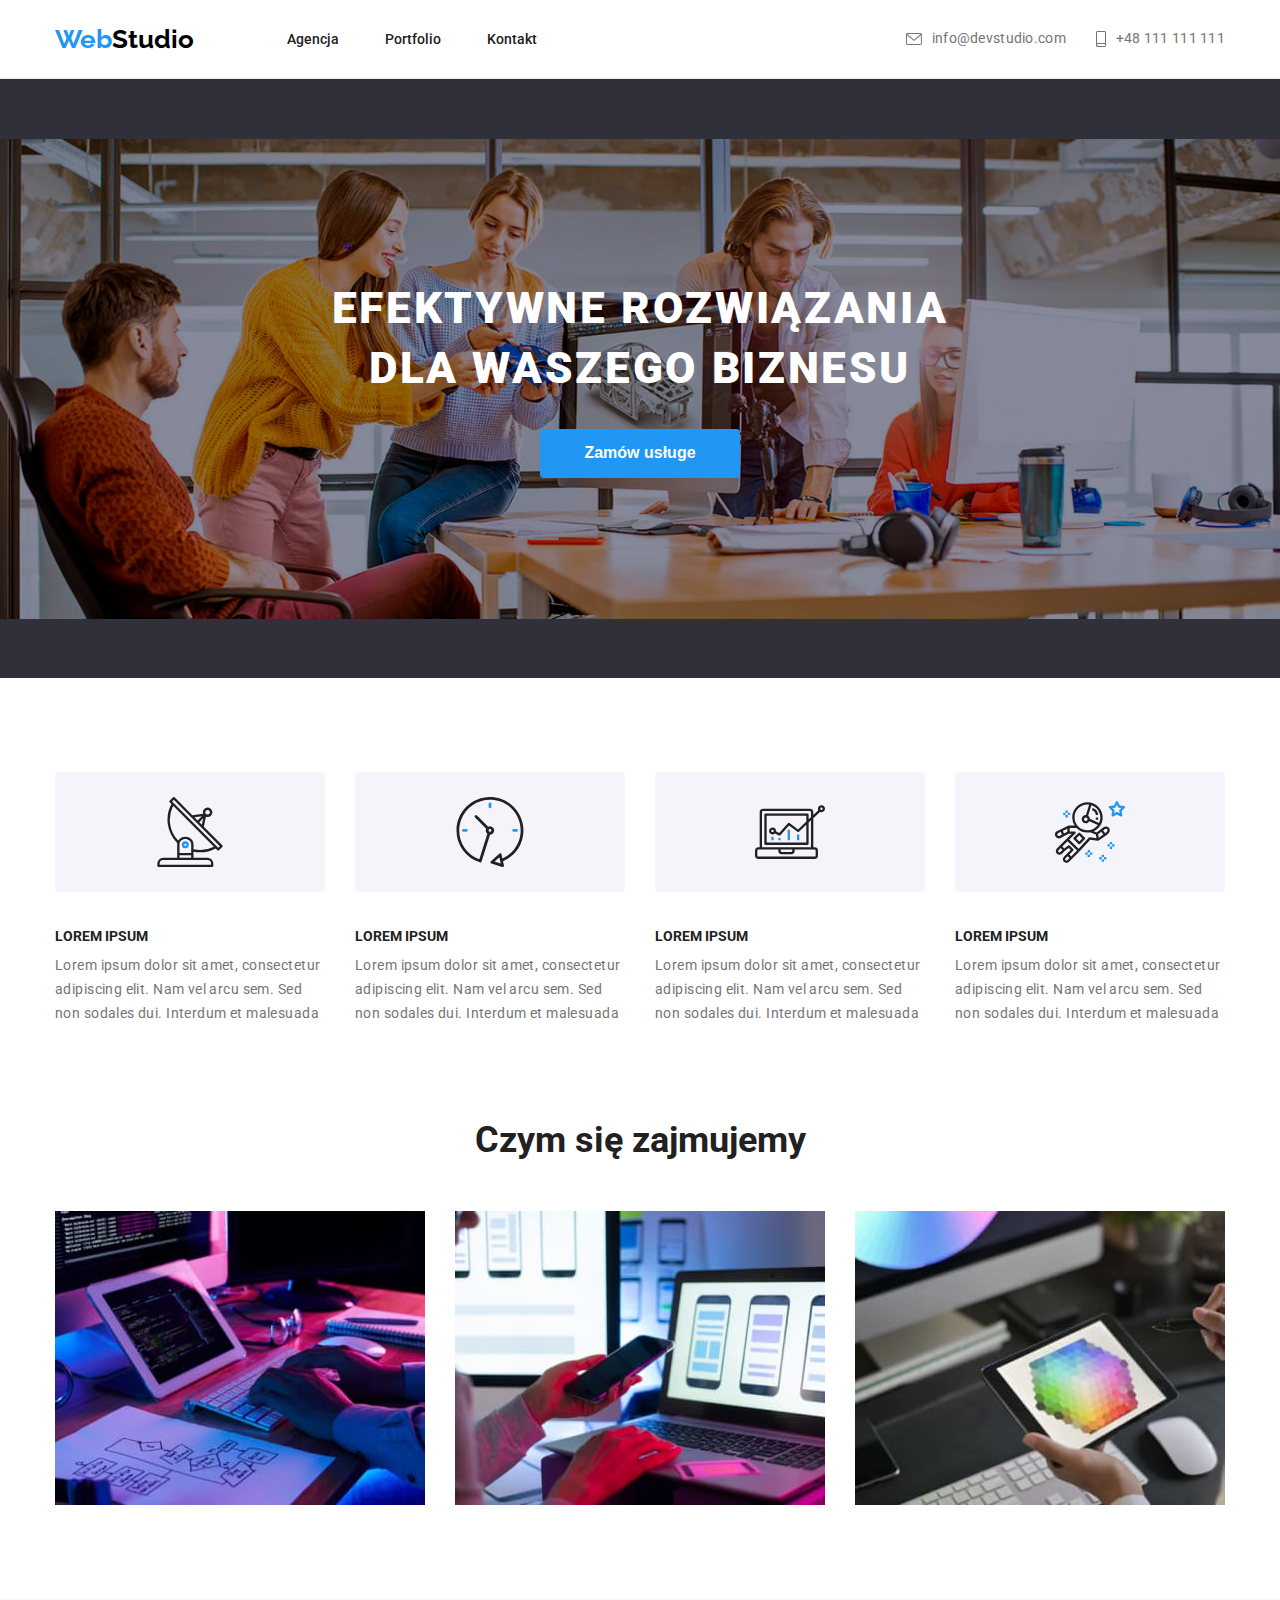
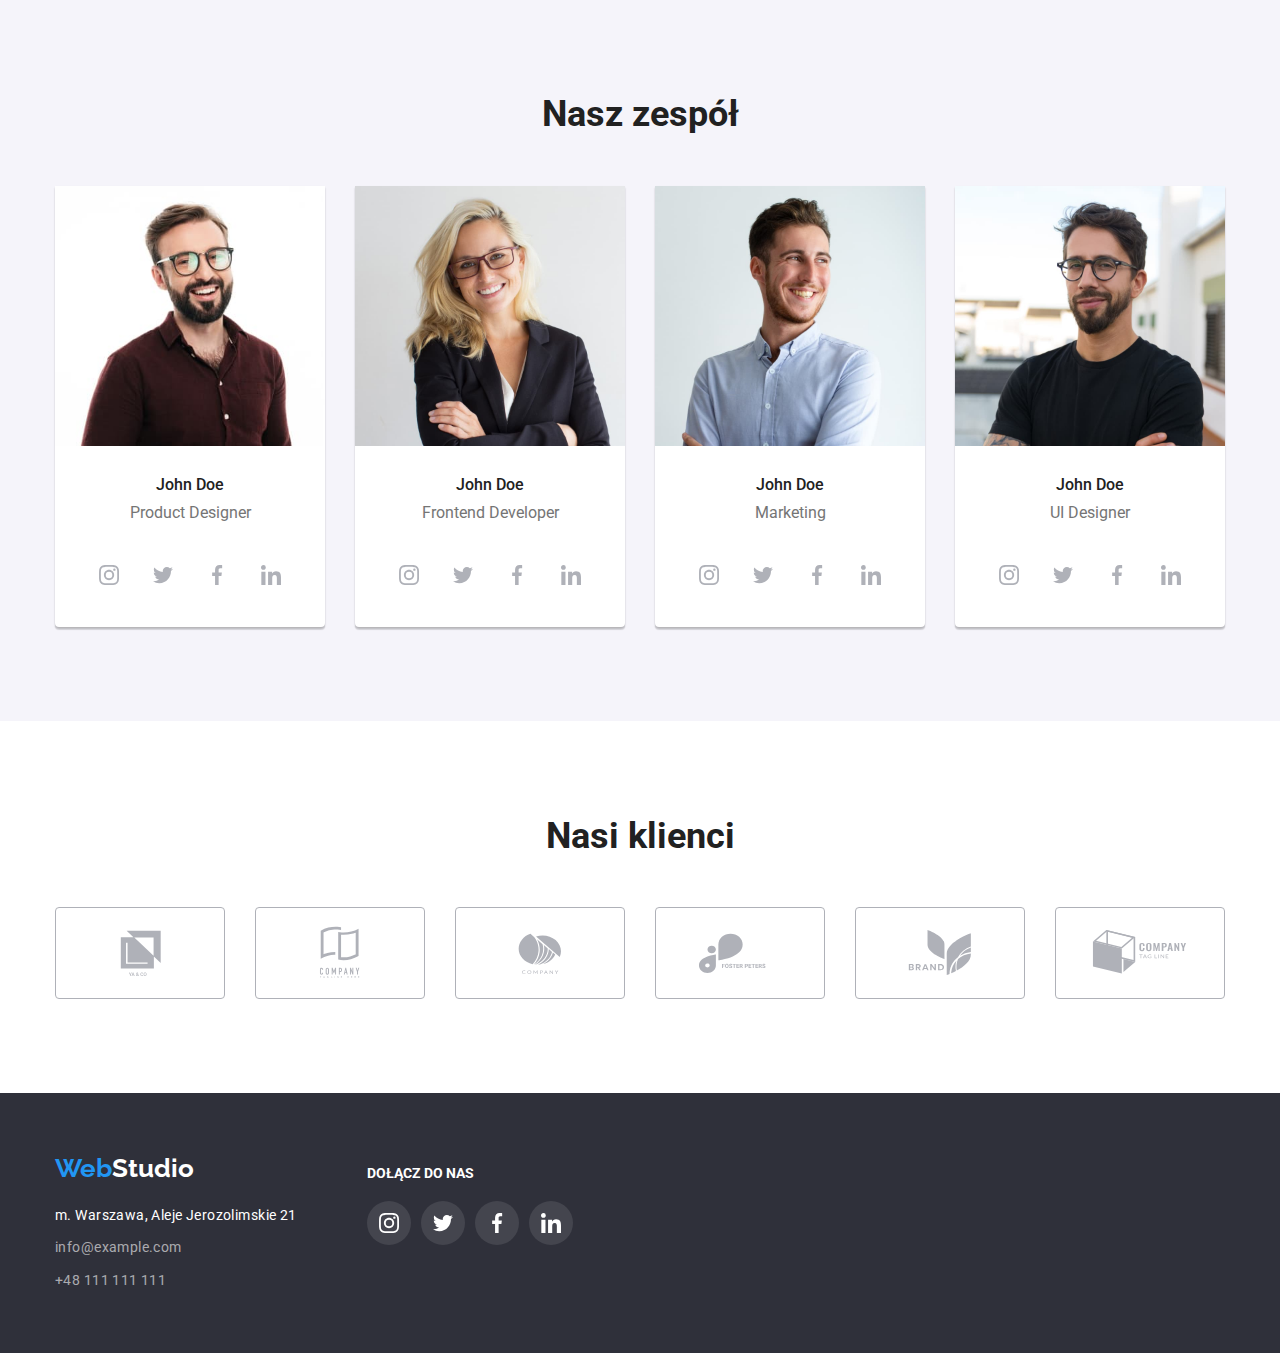
==== index.html @ 1f2f5f5b "add modal.js init" ====
<!DOCTYPE html>
<html lang="en">
  <head>
    <meta charset="UTF-8" />
    <meta http-equiv="X-UA-Compatible" content="IE=edge" />
    <meta name="viewport" content="width=device-width, initial-scale=1.0" />
    <title>hw3- main page</title>
    <link
      rel="stylesheet"
      href="https://cdnjs.cloudflare.com/ajax/libs/modern-normalize/1.1.0/modern-normalize.min.css"
      integrity="sha512-wpPYUAdjBVSE4KJnH1VR1HeZfpl1ub8YT/NKx4PuQ5NmX2tKuGu6U/JRp5y+Y8XG2tV+wKQpNHVUX03MfMFn9Q=="
      crossorigin="anonymous"
      referrerpolicy="no-referrer"
    />
    <link rel="stylesheet" href="css/style.css" />
    <link rel="preconnect" href="https://fonts.googleapis.com" />
    <link rel="preconnect" href="https://fonts.gstatic.com" crossorigin />
    <link
      href="https://fonts.googleapis.com/css2?family=Raleway:wght@700&family=Roboto:wght@400;500;700;900&display=swap"
      rel="stylesheet"
    />
  </head>
  <body>
    <header>
      <div class="container hd-border">
        <nav>
          <a class="logo" href="#"><span class="highlight">Web</span>Studio</a>
          <ul class="nav-menu">
            <li><a class="link-nav" href="index.html">Agencja</a></li>
            <li><a class="link-nav" href="./portfolio.html">Portfolio</a></li>
            <li><a class="link-nav" href="#">Kontakt</a></li>
          </ul>
        </nav>
        <div class="nav">
          <a class="contact" href="mailto:info@devstudio.com"
            ><svg class="mail-icon" width="16" height="12">
              <use href="./images/icons.svg#icon-envelope"></use>
            </svg>
            info@devstudio.com</a
          >
          <a class="contact" href="tel:+48111111111"
            ><svg class="phone-icon" width="10" height="16">
              <use href="./images/icons.svg#icon-smartphone"></use>
            </svg>
            +48 111 111 111</a
          >
        </div>
      </div>
    </header>
    <main>
      <section class="main-box">
        <div class="container">
          <div class="main-section">
            <h1 class="main-text">Efektywne rozwiązania dla waszego biznesu</h1>
            <button class="btn-main" type="button">Zamów usługe</button>
          </div>
        </div>
      </section>
      <!--lorem ipsum-->
      <section class="section">
        <div class="container">
          <ul class="box-text">
            <li>
              <svg class="icon-main" width="70" height="70">
                <use href="./images/icons.svg#icon-antenna-1"></use>
              </svg>
              <h3 class="description-name">LOREM IPSUM</h3>
              <p class="description">
                Lorem ipsum dolor sit amet, consectetur adipiscing elit. Nam vel
                arcu sem. Sed non sodales dui. Interdum et malesuada
              </p>
            </li>
            <li>
              <svg class="icon-main" width="70" height="70">
                <use href="./images/icons.svg#icon-clock-1"></use>
              </svg>
              <h3 class="description-name">LOREM IPSUM</h3>
              <p class="description">
                Lorem ipsum dolor sit amet, consectetur adipiscing elit. Nam vel
                arcu sem. Sed non sodales dui. Interdum et malesuada
              </p>
            </li>
            <li>
              <svg class="icon-main" width="70" height="70">
                <use href="./images/icons.svg#icon-diagram-1"></use>
              </svg>
              <h3 class="description-name">LOREM IPSUM</h3>
              <p class="description">
                Lorem ipsum dolor sit amet, consectetur adipiscing elit. Nam vel
                arcu sem. Sed non sodales dui. Interdum et malesuada
              </p>
            </li>
            <li>
              <svg class="icon-main" width="70" height="70">
                <use href="./images/icons.svg#icon-astronaut-1"></use>
              </svg>
              <h3 class="description-name">LOREM IPSUM</h3>
              <p class="description">
                Lorem ipsum dolor sit amet, consectetur adipiscing elit. Nam vel
                arcu sem. Sed non sodales dui. Interdum et malesuada
              </p>
            </li>
          </ul>
        </div>
      </section>
      <!--czym sie zajmujemy-->
      <section class="section doing">
        <div class="container">
          <h2 class="section-name">Czym się zajmujemy</h2>
          <ul class="do-galery">
            <li>
              <img
                src="./images/zajecie/work_img1.jpg.jpg"
                alt="programista pisze kod"
                width="370"
                height="294"
              />
            </li>
            <li>
              <img
                src="./images/zajecie/work_img2.jpg.jpg"
                alt="programista patrzy na telefon"
                width="370"
                height="294"
              />
            </li>
            <li>
              <img
                src="./images/zajecie/work_img3.jpg.jpg"
                width="370"
                height="294"
                alt="programista wybiera kolor"
              />
            </li>
          </ul>
        </div>
      </section>
      <section class="section workers-section">
        <!--Zdjecia naszego zespolu-->
        <div class="container">
          <h2 class="section-name">Nasz zespół</h2>
          <ul class="workers-galery">
            <li class="box-shadow">
              <img
                src="./images/zespol/img_jd1.jpg"
                alt="zdjecie Product Designer"
                width="270"
                height="260"
              />
              <h3 class="worker">John Doe</h3>
              <p class="job-position">Product Designer</p>
              <ul class="workers-socials">
                <li class="social-icons-worker">
                  <svg width="20" height="20">
                    <use href="./images/icons.svg#icon-instagram-2"></use>
                  </svg>
                </li>
                <li class="social-icons-worker">
                  <svg width="20" height="20">
                    <use href="./images/icons.svg#icon-twitter-1"></use>
                  </svg>
                </li>
                <li class="social-icons-worker">
                  <svg width="20" height="20">
                    <use href="./images/icons.svg#icon-facebook-1"></use>
                  </svg>
                </li>
                <li class="social-icons-worker">
                  <svg width="20" height="20">
                    <use href="./images/icons.svg#icon-linkedin-1"></use>
                  </svg>
                </li>
              </ul>
            </li>
            <li class="box-shadow">
              <img
                src="./images/zespol/img_jd2.jpg"
                alt="zdjecie Frontend Developer"
                width="270"
                height="260"
              />
              <h3 class="worker">John Doe</h3>
              <p class="job-position">Frontend Developer</p>
              <ul class="workers-socials">
                <li class="social-icons-worker">
                  <svg width="20" height="20">
                    <use href="./images/icons.svg#icon-instagram-2"></use>
                  </svg>
                </li>
                <li class="social-icons-worker">
                  <svg width="20" height="20">
                    <use href="./images/icons.svg#icon-twitter-1"></use>
                  </svg>
                </li>
                <li class="social-icons-worker">
                  <svg width="20" height="20">
                    <use href="./images/icons.svg#icon-facebook-1"></use>
                  </svg>
                </li>
                <li class="social-icons-worker">
                  <svg width="20" height="20">
                    <use href="./images/icons.svg#icon-linkedin-1"></use>
                  </svg>
                </li>
              </ul>
            </li>
            <li class="box-shadow">
              <img
                src="./images/zespol/img_jd3.jpg"
                alt="zdjecie Marketing"
                width="270"
                height="260"
              />
              <h3 class="worker">John Doe</h3>
              <p class="job-position">Marketing</p>
              <ul class="workers-socials">
                <li class="social-icons-worker">
                  <svg width="20" height="20">
                    <use href="./images/icons.svg#icon-instagram-2"></use>
                  </svg>
                </li>
                <li class="social-icons-worker">
                  <svg width="20" height="20">
                    <use href="./images/icons.svg#icon-twitter-1"></use>
                  </svg>
                </li>
                <li class="social-icons-worker">
                  <svg width="20" height="20">
                    <use href="./images/icons.svg#icon-facebook-1"></use>
                  </svg>
                </li>
                <li class="social-icons-worker">
                  <svg width="20" height="20">
                    <use href="./images/icons.svg#icon-linkedin-1"></use>
                  </svg>
                </li>
              </ul>
            </li>
            <li class="box-shadow">
              <img
                src="./images/zespol/img_jd4.jpg"
                alt="zdjecie UI Designer"
                width="270"
                height="260"
              />
              <h3 class="worker">John Doe</h3>
              <p class="job-position">UI Designer</p>
              <ul class="workers-socials">
                <li class="social-icons-worker">
                  <svg width="20" height="20">
                    <use href="./images/icons.svg#icon-instagram-2"></use>
                  </svg>
                </li>
                <li class="social-icons-worker">
                  <svg width="20" height="20">
                    <use href="./images/icons.svg#icon-twitter-1"></use>
                  </svg>
                </li>
                <li class="social-icons-worker">
                  <svg width="20" height="20">
                    <use href="./images/icons.svg#icon-facebook-1"></use>
                  </svg>
                </li>
                <li class="social-icons-worker">
                  <svg width="20" height="20">
                    <use href="./images/icons.svg#icon-linkedin-1"></use>
                  </svg>
                </li>
              </ul>
            </li>
          </ul>
        </div>
      </section>
      <!--nasi klienci-->
      <section class="section">
        <div class="container">
          <h2 class="section-name">Nasi klienci</h2>
          <ul class="clients">
            <li class="clients-icon">
              <svg width="41" height="46.7">
                <use href="./images/icons.svg#icon-Union"></use>
              </svg>
            </li>
            <li class="clients-icon">
              <svg width="106" height="60">
                <use href="./images/icons.svg#icon-Logo"></use>
              </svg>
            </li>
            <li class="clients-icon">
              <svg width="43.46" height="41.18">
                <use href="./images/icons.svg#icon-Object"></use>
              </svg>
            </li>
            <li class="clients-icon">
              <svg width="84.44" height="40.62">
                <use href="./images/icons.svg#icon-group"></use>
              </svg>
            </li>
            <li class="clients-icon">
              <svg width="106" height="60">
                <use href="./images/icons.svg#icon-Logo3"></use>
              </svg>
            </li>
            <li class="clients-icon">
              <svg width="106" height="60">
                <use href="./images/icons.svg#icon-Logo-1"></use>
              </svg>
            </li>
          </ul>
        </div>
      </section>
    </main>
    <!--footer-->
    <footer class="footer">
      <div class="footer-content container">
        <div class="footer-address">
          <a class="logo" href="index.html" title="Strona główna">
            <span class="highlight">Web</span
            ><span class="foot-logo">Studio</span></a
          >
          <address>
            <span
              class="address-item"
              href="https://goo.gl/maps/G5jL9AZDGEbEC2NTA"
              target="_blank"
              >m. Warszawa, Aleje Jerozolimskie 21</span
            >
            <a class="address-link" href="mailto:info@example.com"
              >info@example.com</a
            >
            <a class="address-link" href="tel:+48111111111">+48 111 111 111</a>
          </address>
        </div>
        <div class="footer-social">
          <p class="footer-social-title">Dołącz do nas</p>
          <div class="footer-social-links">
            <a class="footer-social-link" href="#" target="_blank">
              <svg class="footer-social-icon" width="20px" height="20px">
                <use href="./images/icons.svg#icon-instagram-2"></use>
              </svg>
            </a>
            <a class="footer-social-link" href="#" target="_blank">
              <svg class="footer-social-icon" width="20px" height="20px">
                <use href="./images/icons.svg#icon-twitter-1"></use>
              </svg>
            </a>
            <a class="footer-social-link" href="#" target="_blank">
              <svg class="footer-social-icon" width="20px" height="20px">
                <use href="./images/icons.svg#icon-facebook-1"></use>
              </svg>
            </a>
            <a class="footer-social-link" href="#" target="_blank">
              <svg class="footer-social-icon" width="20px" height="20px">
                <use href="./images/icons.svg#icon-linkedin-1"></use>
              </svg>
            </a>
          </div>
        </div>
      </div>
    </footer>
  </body>
</html>
---- css/style.css ----
* {
  box-sizing: border-box;
  margin: 0;
  padding: 0;
  border: none;
}

body {
  font-family: "Roboto", "sans-serif";
  color: #212121;
  font-size: 14px;
  line-height: 1.46;
  font-weight: 700;
  width: 100%;
  margin: 0 auto;
}
:root {
  --main-font-color: #212121;
  --lighter-color: #2196f3;
  --description-color: #757575;
  --btn-lighter: #ffffff;
  --logo-color: #000000;
  --footer-contact: rgba(255, 255, 255, 0.6);
  --main-box-bacground: #2f303a;
  --main-btn-shadow: 0px 4px 4px rgba(0, 0, 0, 0.15);
  --workers-bacghround: #f5f4fa;
  --hd-border-col: #ececec;
  --galery-border-col: #eeeeee;
  --portfolio-bacgroung-col: #e5e5e5;
  --box-shadow-col: 0px 3px 1px rgba(0, 0, 0, 0.1),
    0px 1px 2px rgba(0, 0, 0, 0.08), 0px 2px 2px rgba(0, 0, 0, 0.12);
  --btn-filter-shadow: 0px 3px 1px rgba(0, 0, 0, 0.1),
    0px 1px 2px rgba(0, 0, 0, 0.08), 0px 2px 2px rgba(0, 0, 0, 0.12);
  --workers-social-color: #afb1b8;
  --clients-border: #afb1b8;
  --footer-social-bacground: rgba(255, 255, 255, 0.1);
  --box-shadow-galery: 0px 1px 1px rgba(0, 0, 0, 0.12),
    0px 4px 4px rgba(0, 0, 0, 0.06), 1px 4px 6px rgba(0, 0, 0, 0.16);
}
.logo {
  font-family: "Raleway";
  font-weight: 700;
  font-size: 26px;
  color: var(--logo-color);
  text-decoration: none;
  line-height: 1.17;
  display: block;
  padding-right: 93px;
}
.highlight {
  font-family: "Raleway";
  font-weight: 700;
  font-size: 26px;
  color: var(--lighter-color);
  line-height: 1.17;
}
.link-nav {
  text-decoration: none;
  font-weight: 500;
  font-size: 14px;
  color: var(--main-font-color);
  line-height: 1.17;
  list-style: none;
  display: flex;
}
.link-nav:hover,
.link-nav:focus {
  color: var(--lighter-color);
}
.contact {
  color: var(--description-color);
  text-decoration: none;
  line-height: 1.17;
  font-weight: 400;
  font-size: 14px;
  line-height: 1.7;
  gap: 50px;
  display: flex;
  align-items: center;
  gap: 10px;
}
.contact:hover,
.contact:focus {
  color: var(--lighter-color);
}
.main-text {
  font-weight: 900;
  font-size: 44px;
  color: var(--btn-lighter);
  line-height: 1.36;
  text-align: center;
  text-transform: uppercase;
  line-height: 1.3636;
  letter-spacing: 0.06em;
  width: 696px;
}
.main-section {
  display: flex;
  flex-direction: column;
  justify-content: center;
  align-items: center;
  gap: 30px;
}
.btn-main {
  font-weight: 700;
  font-size: 16px;
  color: var(--btn-lighter);
  background-color: var(--lighter-color);
  line-height: 1.8;
  width: 200px;
  border-radius: 4px;
  padding: 10px 41px;
}
.btn-main:hover,
.btn-main:focus {
  box-shadow: var(--main-btn-shadow);
  border-radius: 4px;
  cursor: pointer;
}
.description-name {
  font-size: 14px;
  color: var(--main-font-color);
  line-height: 1.17;
  margin-bottom: 10px;
  margin-top: 30px;
}
.description {
  font-weight: 400;
  font-size: 14px;
  color: var(--description-color);
  line-height: 1.7;
  letter-spacing: 0.03em;
}
.section-name {
  font-size: 36px;
  color: var(--main-font-color);
  line-height: 1.17;
  text-align: center;
  padding-top: 0px;
  display: block;
}
.worker {
  font-weight: 500;
  font-size: 16px;
  color: var(--main-font-color);
  line-height: 1.17;
  padding-top: 30px;
  text-align: center;
}
.job-position {
  font-weight: 400;
  font-size: 16px;
  color: var(--description-color);
  line-height: 1.17;
  padding-top: 10px;
  padding-bottom: 30px;
  text-align: center;
}

.btn-filter {
  font-family: "Roboto";
  font-weight: 500;
  font-size: 16px;
  color: var(--main-font-color);
  line-height: 1.6;
  cursor: pointer;
  list-style: none;
  padding: 6px 22px 6px 22px;
  margin-right: 8px;
  border-radius: 4px;
}
.btn-filter:hover,
.btn-filter:focus {
  background-color: var(--lighter-color);
  color: var(--btn-lighter);
  box-shadow: var(--btn-filter-shadow);
  cursor: pointer;
}
.product {
  font-size: 18px;
  color: var(--main-font-color);
  line-height: 2;
  padding-top: 20px;
  margin-left: 24px;
}
.product-description {
  font-weight: 400;
  font-size: 16px;
  color: var(--description-color);
  line-height: 1.8;
  padding-left: 24px;
  padding-top: 4px;
}
.container {
  max-width: 1200px;
  margin: 0 auto;
  padding: 0 15px;
}
.section {
  padding-top: 94px;
  padding-bottom: 94px;
}
nav {
  display: flex;
}
.nav {
  font-size: 14px;
  line-height: 1.1;
  font-weight: 500;
  letter-spacing: 0.02em;
  display: flex;
  align-items: center;
  gap: 30px;
}

.nav-menu {
  list-style: none;
  gap: 46px;
  display: flex;
  align-items: center;
  gap: 46px;
  flex-direction: row;
}
header {
  border-bottom: 1px solid var(--hd-border-col);
}
.hd-border {
  padding-top: 24px;
  padding-bottom: 24px;
  display: flex;
  justify-content: space-between;
  align-items: center;
}
.main-box {
  background-image: url(../images/main-foto.jpg),
    linear-gradient(to top, rgba(47, 48, 58, 0.4), rgba(47, 48, 58, 0.4));
  background-size: contain;
  align-items: center;
  background-color: #2f303a;
  text-align: center;
  background-repeat: no-repeat;
  background-position: center;
  padding: 200px 0;
}
.box-text {
  display: flex;
  justify-content: space-between;
  max-width: 1170px;
  gap: 30px;
  list-style: none;
}
.doing {
  display: block;
  padding-top: 0px;
}
.do-galery {
  width: 100%;
  display: flex;
  justify-content: center;
  gap: 30px;
  list-style: none;
  margin-top: 50px;
}
.workers-section {
  background-color: var(--workers-bacghround);
  display: block;
}
.workers-galery {
  display: flex;
  justify-content: center;
  flex-direction: row;
  gap: 30px;
  align-items: center;
  list-style: none;
  padding-top: 50px;
}
.box-shadow {
  box-shadow: var(--box-shadow-col);
  border-radius: 0px 0px 4px 4px;
  align-items: stretch;
  background-color: var(--btn-lighter);
}

.style {
  font-style: normal;
  list-style: none;
}
.portfolio-bacground {
  background-color: var(--btn-lighter);
}
.btn-portfolio {
  display: flex;
  justify-content: center;
  gap: 8px;
  list-style: none;
  padding-top: 6px;
  padding-right: 22px;
  padding-bottom: 6px;
  padding-left: 6px;
}
.galery {
  max-width: 1170px;
  display: flex;
  gap: 30px;
  flex-wrap: wrap;
  list-style: none;
  padding-top: 50px;
}
.galery-border {
  width: 370px;
  border-left: 1px solid var(--galery-border-col);
  border-right: 1px solid var(--galery-border-col);
  border-bottom: 1px solid var(--galery-border-col);
  padding-bottom: 20px;
  padding-top: 0%;
  display: block;
}
.box-shadow-galery:hover,
.box-shadow-galery:focus {
  box-shadow: var(--box-shadow-galery);
  cursor: pointer;
}
img {
  display: block;
}
.mail-icon {
  fill: var(--description-color);
}
.phone-icon {
  fill: var(--description-color);
}
.mail-icon:hover,
:focus {
  fill: var(--lighter-color);
}
.phone-icon:hover,
:focus {
  fill: var(--lighter-color);
}
.icon-main {
  background-color: var(--workers-bacghround);
  width: 270px;
  height: 120px;
  border-radius: 4px;
  padding-top: 25px;
  padding-bottom: 25px;
}
.workers-socials {
  list-style: none;
  max-width: 270px;
  display: flex;
  justify-content: space-between;
  gap: 10px;
  fill: var(--clients-border);
  padding-left: 32px;
  padding-right: 32px;
  padding-bottom: 30px;
}
.social-icons-worker {
  height: 44px;
  width: 44px;
  padding-top: 12px;
  padding-left: 12px;
  background-color: var(--btn-lighter);
}
.social-icons-worker:hover,
.social-icons-worker:focus {
  background-color: var(--lighter-color);
  border-radius: 50%;
  fill: var(--btn-lighter);
  cursor: pointer;
}
.clients {
  list-style: none;
  display: flex;
  justify-content: space-between;
  gap: 30px;
  fill: var(--clients-border);
  padding-top: 50px;
}
.clients-icon {
  width: 170px;
  height: 92px;
  border: 1px solid var(--clients-border);
  border-radius: 4px;
  display: flex;
  justify-content: center;
  align-items: center;
}
.clients-icon:hover,
.clients-icon:focus {
  fill: var(--lighter-color);
  cursor: pointer;
  border: 1px solid var(--lighter-color);
  border-radius: 4px;
}
.footer {
  padding-top: 60px;
  padding-bottom: 60px;
  width: 100%;
  background-color: var(--main-box-bacground);
}
.footer-content {
  display: flex;
}
.foot-logo {
  color: var(--btn-lighter);
}
.footer-address {
  margin-right: 70px;
}
.footer address {
  font-size: 14px;
  letter-spacing: 0.03em;
  font-style: normal;
  display: flex;
  flex-direction: column;
  line-height: 1.6;
}
.footer .address-item {
  margin-top: 20px;
  font-style: normal;
  font-weight: 400;
  font-size: 14px;
  color: var(--btn-lighter);
  line-height: 1.7;
}
.footer .address-link {
  text-decoration: none;
  margin-top: 9px;
  font-weight: 400;
  font-size: 14px;
  color: var(--footer-contact);
  line-height: 1.7;
}
.footer .address-item span {
  text-decoration: underline;
}
.address-link:hover,
.address-link:focus {
  color: var(--lighter-color);
}
.footer-social {
  margin-top: 12px;
}
.footer-social-title {
  font-size: 14px;
  font-weight: 700;
  text-transform: uppercase;
  line-height: 1.15;
  margin-bottom: 20px;
  color: var(--btn-lighter);
}
.footer-social-link {
  display: flex;
  height: 44px;
  width: 44px;
  justify-content: center;
  align-items: center;
  border-radius: 50%;
  background-color: var(--footer-social-bacground);
}
.footer-social-icon {
  fill: var(--btn-lighter);
}
.footer-social-links {
  display: flex;
  gap: 10px;
}
.footer-social-link:hover,
.footer-social-link:focus {
  background-color: var(--lighter-color);
  border-radius: 50%;
  cursor: pointer;
}
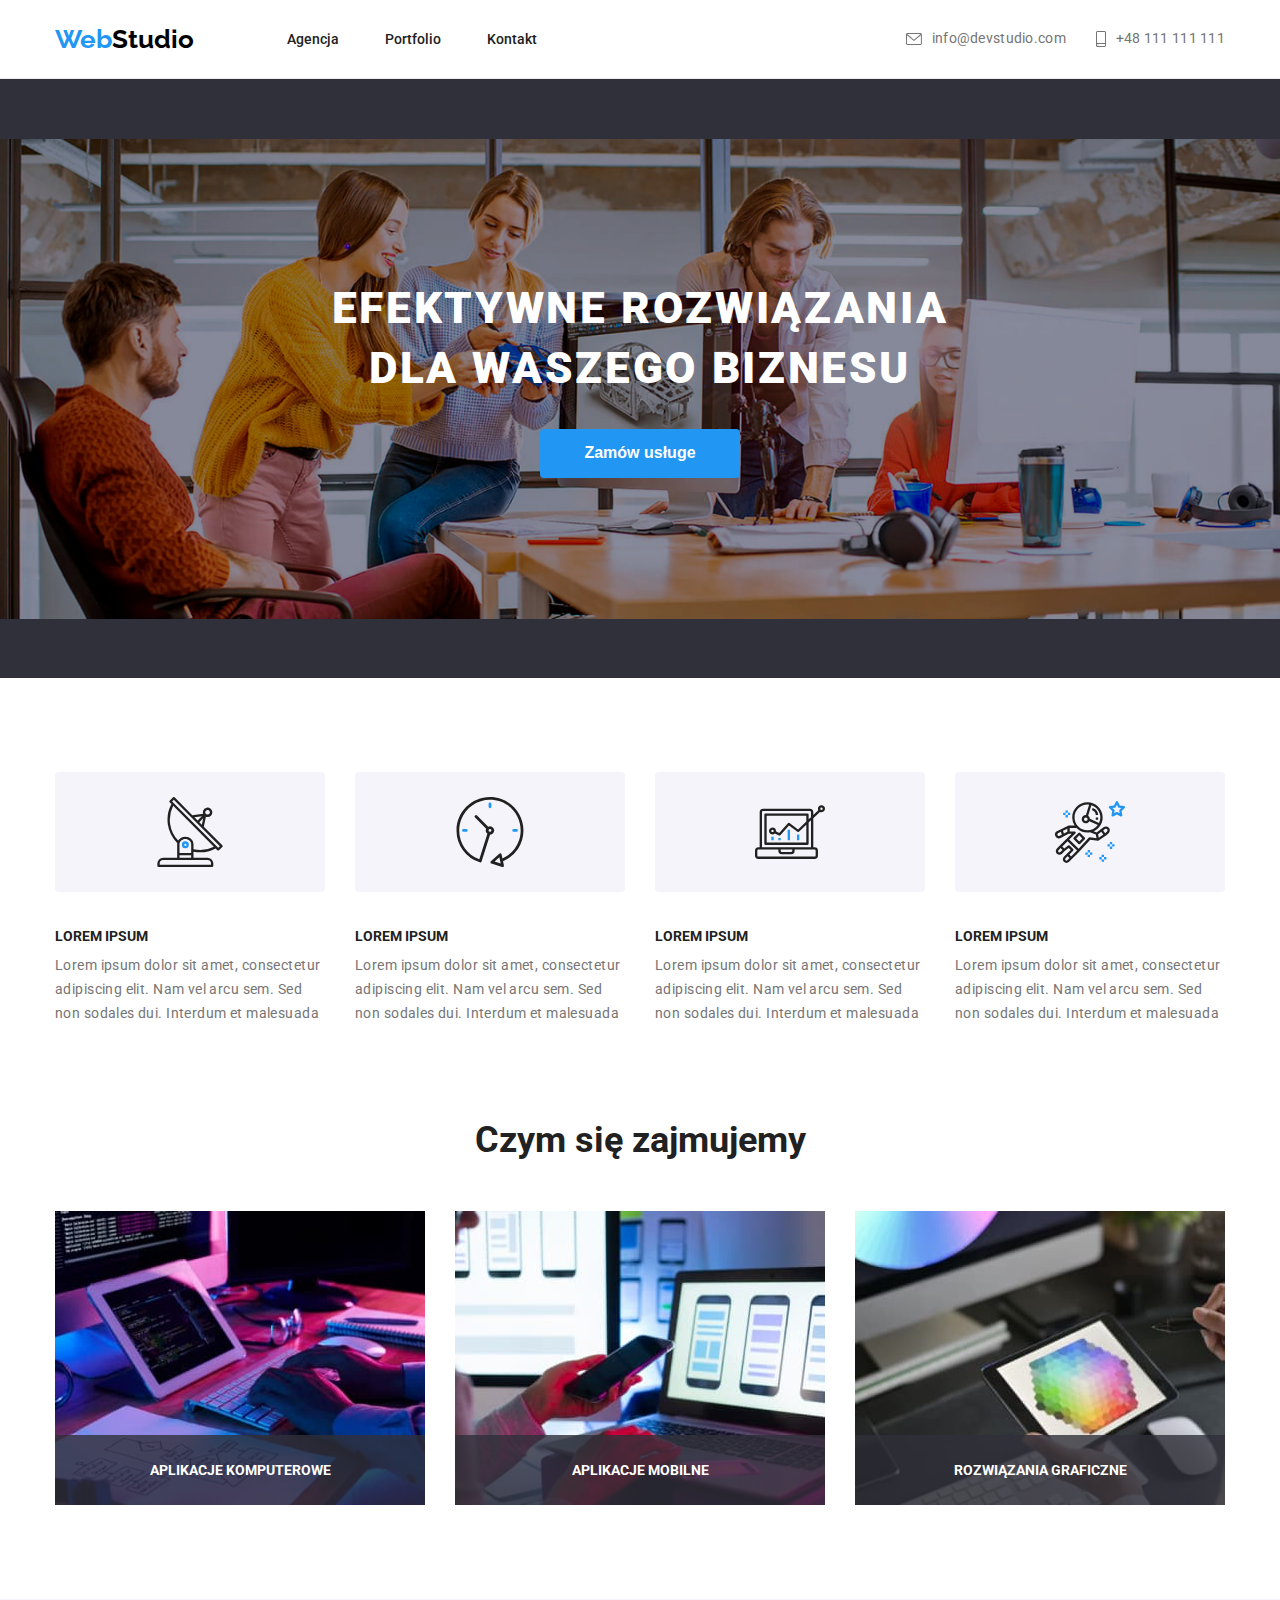
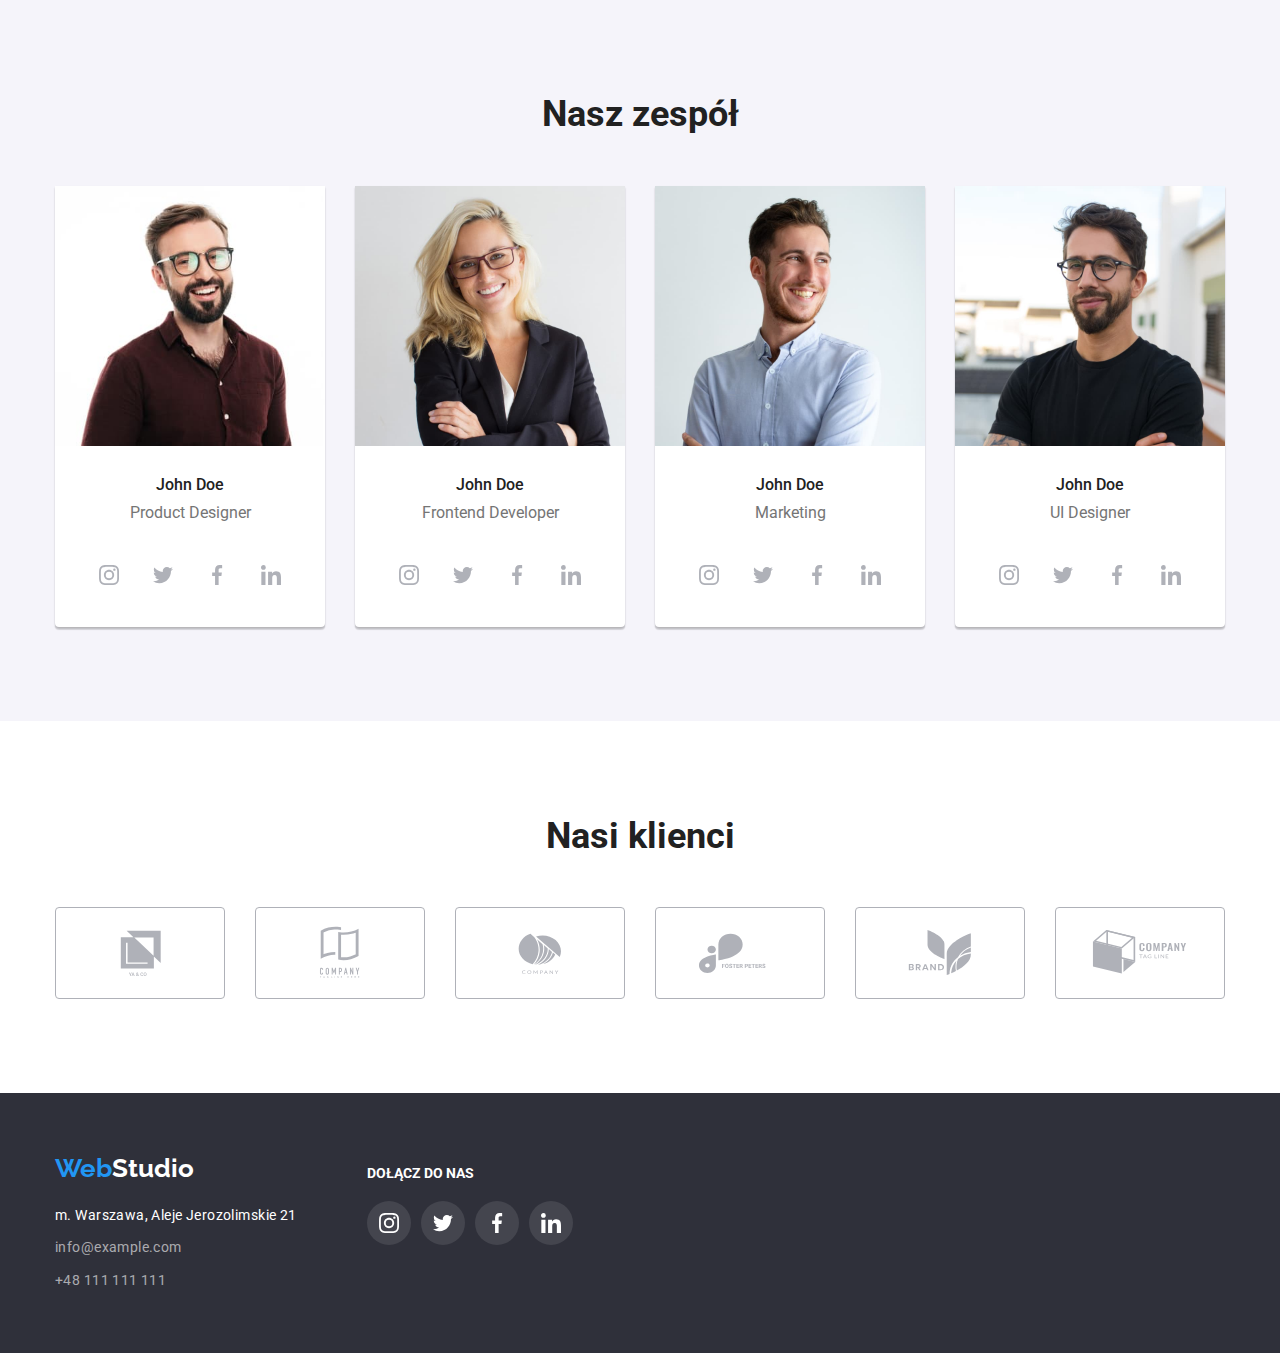
==== commit f50f2f25: "add img description init" ====
--- a/index.html
+++ b/index.html
@@ -108,29 +108,32 @@
         <div class="container">
           <h2 class="section-name">Czym się zajmujemy</h2>
           <ul class="do-galery">
-            <li>
+            <li class="img-with-title">
               <img
                 src="./images/zajecie/work_img1.jpg.jpg"
                 alt="programista pisze kod"
                 width="370"
                 height="294"
               />
-            </li>
-            <li>
+              <figcaption class="img-title">Aplikacje komputerowe</figcaption>
+            </li>
+            <li class="img-with-title">
               <img
                 src="./images/zajecie/work_img2.jpg.jpg"
                 alt="programista patrzy na telefon"
                 width="370"
                 height="294"
               />
-            </li>
-            <li>
+              <figcaption class="img-title">Aplikacje mobilne</figcaption>
+            </li>
+            <li class="img-with-title">
               <img
                 src="./images/zajecie/work_img3.jpg.jpg"
                 width="370"
                 height="294"
                 alt="programista wybiera kolor"
               />
+              <figcaption class="img-title">Rozwiązania graficzne</figcaption>
             </li>
           </ul>
         </div>
--- a/css/style.css
+++ b/css/style.css
@@ -36,6 +36,7 @@
   --footer-social-bacground: rgba(255, 255, 255, 0.1);
   --box-shadow-galery: 0px 1px 1px rgba(0, 0, 0, 0.12),
     0px 4px 4px rgba(0, 0, 0, 0.06), 1px 4px 6px rgba(0, 0, 0, 0.16);
+  --img-bacground: rgba(47, 48, 58, 0.8);
 }
 .logo {
   font-family: "Raleway";
@@ -252,6 +253,23 @@
 .doing {
   display: block;
   padding-top: 0px;
+}
+.img-with-title {
+  position: relative;
+  display: inline-flex;
+}
+.img-title {
+  position: absolute;
+  left: 0;
+  right: 0;
+  background-color: var(--img-bacground);
+  color: var(--btn-lighter);
+  text-transform: uppercase;
+  bottom: 0;
+  padding: 27px;
+  text-align: center;
+  font-size: 14px;
+  line-height: 1.17;
 }
 .do-galery {
   width: 100%;
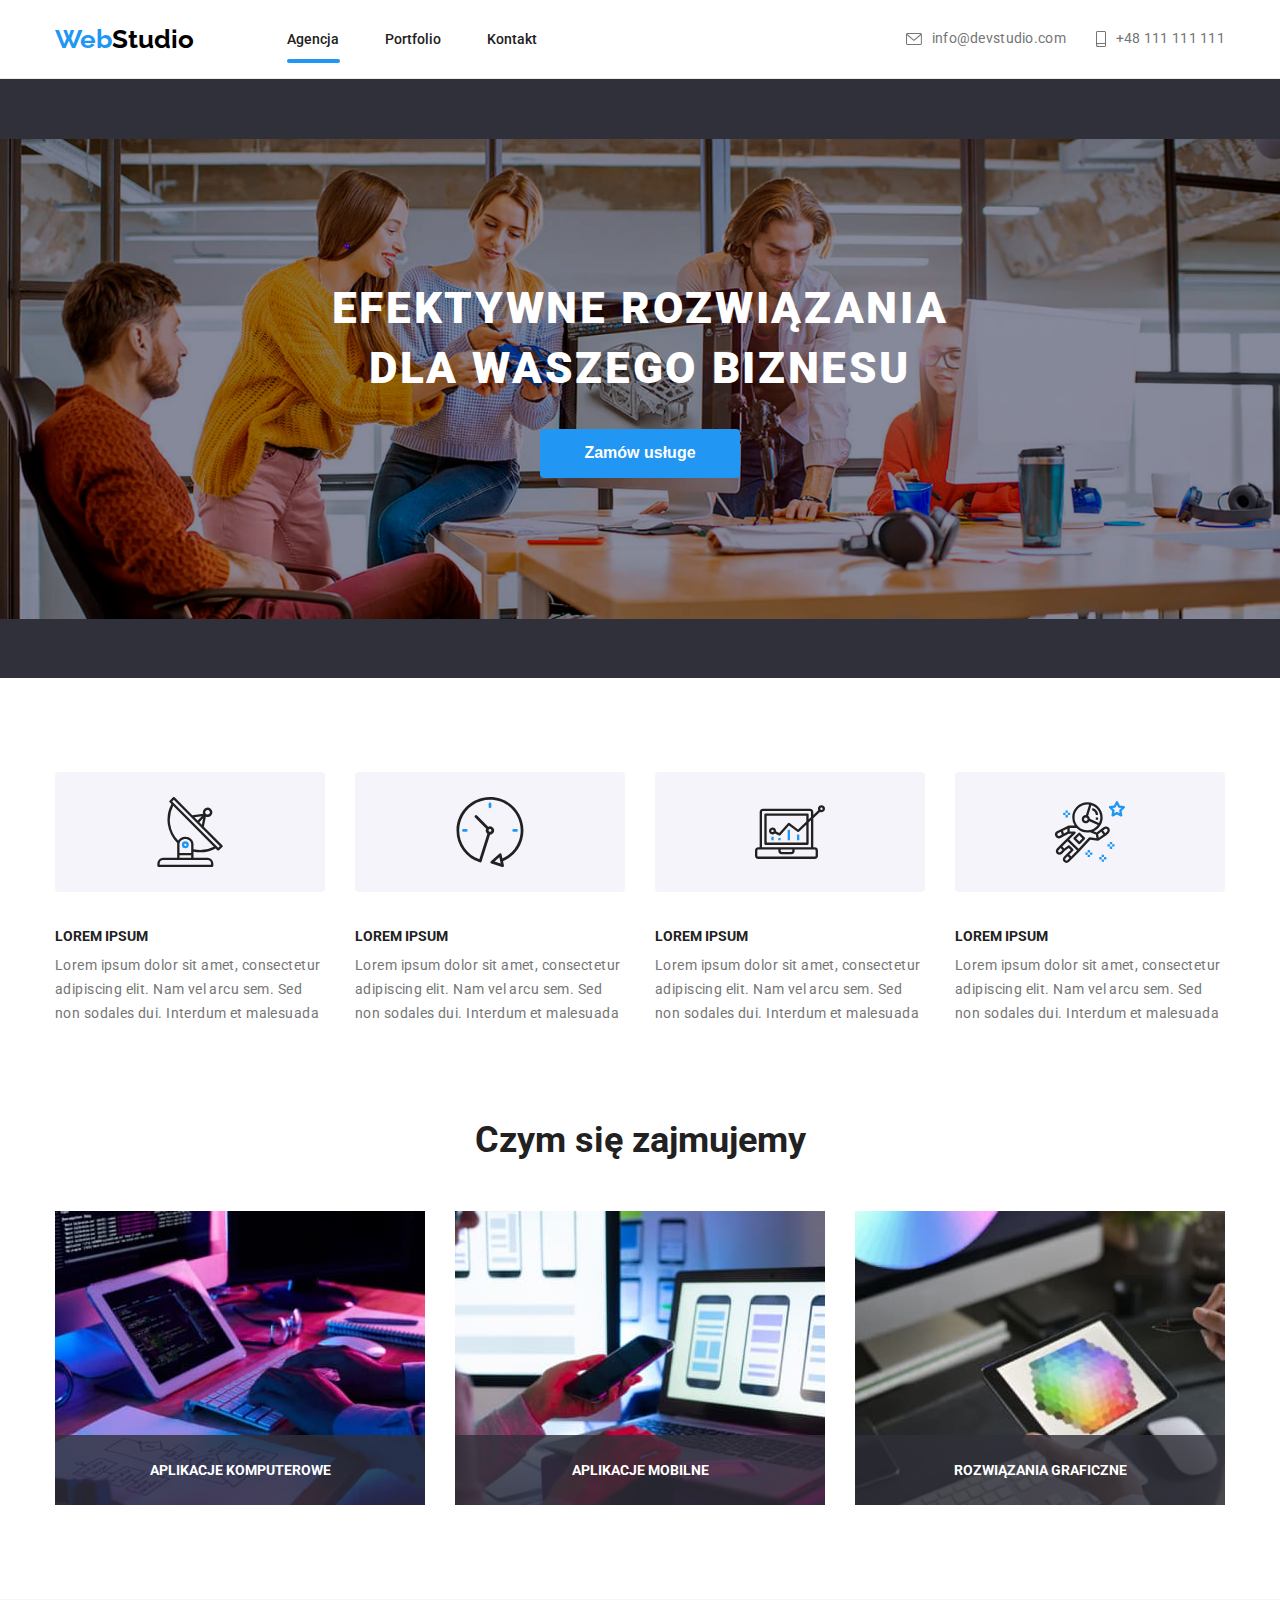
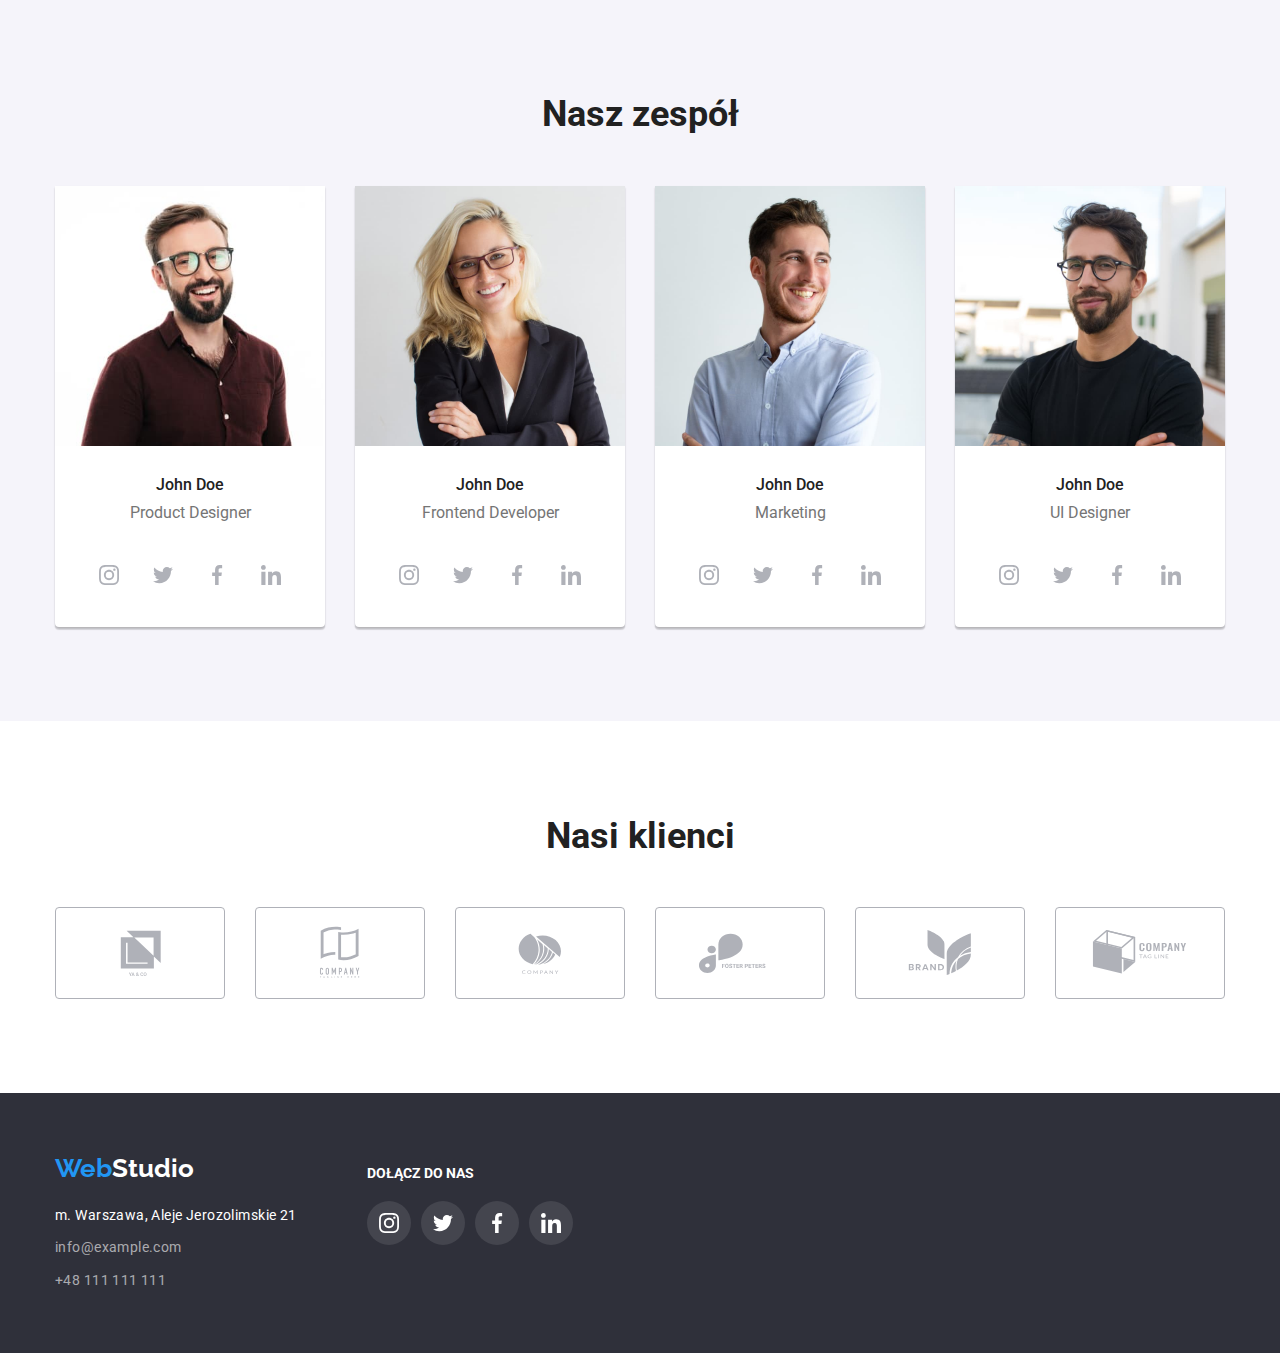
==== commit be86e373: "add card-description init" ====
--- a/index.html
+++ b/index.html
@@ -26,7 +26,9 @@
         <nav>
           <a class="logo" href="#"><span class="highlight">Web</span>Studio</a>
           <ul class="nav-menu">
-            <li><a class="link-nav" href="index.html">Agencja</a></li>
+            <li class="menu-underline">
+              <a class="link-nav" href="index.html">Agencja</a>
+            </li>
             <li><a class="link-nav" href="./portfolio.html">Portfolio</a></li>
             <li><a class="link-nav" href="#">Kontakt</a></li>
           </ul>
--- a/css/style.css
+++ b/css/style.css
@@ -67,6 +67,7 @@
 .link-nav:hover,
 .link-nav:focus {
   color: var(--lighter-color);
+  transition: color 250ms cubic-bezier(0.4, 0, 0.2, 1);
 }
 .contact {
   color: var(--description-color);
@@ -83,6 +84,7 @@
 .contact:hover,
 .contact:focus {
   color: var(--lighter-color);
+  transition: color 250ms cubic-bezier(0.4, 0, 0.2, 1);
 }
 .main-text {
   font-weight: 900;
@@ -111,6 +113,7 @@
   width: 200px;
   border-radius: 4px;
   padding: 10px 41px;
+  transition: box-shadow 250ms cubic-bezier(0.4, 0, 0.2, 1);
 }
 .btn-main:hover,
 .btn-main:focus {
@@ -169,6 +172,9 @@
   padding: 6px 22px 6px 22px;
   margin-right: 8px;
   border-radius: 4px;
+  transition-property: color, background-color, box-shadow;
+  transition-duration: 250ms;
+  transition-timing-function: cubic-bezier(0.4, 0, 0.2, 1);
 }
 .btn-filter:hover,
 .btn-filter:focus {
@@ -213,7 +219,19 @@
   align-items: center;
   gap: 30px;
 }
-
+.menu-underline {
+  position: relative;
+}
+.menu-underline ::after {
+  content: " ";
+  position: absolute;
+  width: 53px;
+  height: 4px;
+  border-radius: 2px;
+  background-color: var(--lighter-color);
+  display: block;
+  margin-top: 28px;
+}
 .nav-menu {
   list-style: none;
   gap: 46px;
@@ -315,6 +333,45 @@
   padding-right: 22px;
   padding-bottom: 6px;
   padding-left: 6px;
+}
+.card {
+  width: 370px;
+  background-color: var(--btn-lighter);
+}
+.img-container {
+  position: relative;
+}
+.img-container > img {
+  display: block;
+  width: 100%;
+  height: 100%;
+  object-fit: cover;
+}
+.card-description {
+  font-weight: 400px;
+  font-size: 18px;
+  line-height: 1.5;
+  padding-left: 24px;
+  align-items: center;
+  padding-top: 49px;
+  margin: 0;
+  position: absolute;
+  left: 0;
+  right: 0;
+  top: 0;
+  bottom: 0;
+  background: rgba(33, 150, 243, 0.9);
+  color: var(--btn-lighter);
+}
+.img-container {
+  overflow: hidden;
+}
+.card-description {
+  transform: translateY(100%);
+  transition: transform 0.3s ease-in;
+}
+.card:hover .card-description {
+  transform: translateY(0);
 }
 .galery {
   max-width: 1170px;
@@ -337,6 +394,7 @@
 .box-shadow-galery:focus {
   box-shadow: var(--box-shadow-galery);
   cursor: pointer;
+  transition: box-shadow 250ms cubic-bezier(0.4, 0, 0.2, 1);
 }
 img {
   display: block;
@@ -380,6 +438,9 @@
   padding-top: 12px;
   padding-left: 12px;
   background-color: var(--btn-lighter);
+  transition-property: fill, background-color, border-radius;
+  transition-duration: 250ms;
+  transition-timing-function: cubic-bezier(0.4, 0, 0.2, 1);
 }
 .social-icons-worker:hover,
 .social-icons-worker:focus {
@@ -404,6 +465,9 @@
   display: flex;
   justify-content: center;
   align-items: center;
+  transition-property: fill, border, border-radius;
+  transition-duration: 250ms;
+  transition-timing-function: cubic-bezier(0.4, 0, 0.2, 1);
 }
 .clients-icon:hover,
 .clients-icon:focus {
@@ -484,6 +548,7 @@
 .footer-social-links {
   display: flex;
   gap: 10px;
+  transition: bacground-color 250ms cubic-bezier(0.4, 0, 0.2, 1);
 }
 .footer-social-link:hover,
 .footer-social-link:focus {
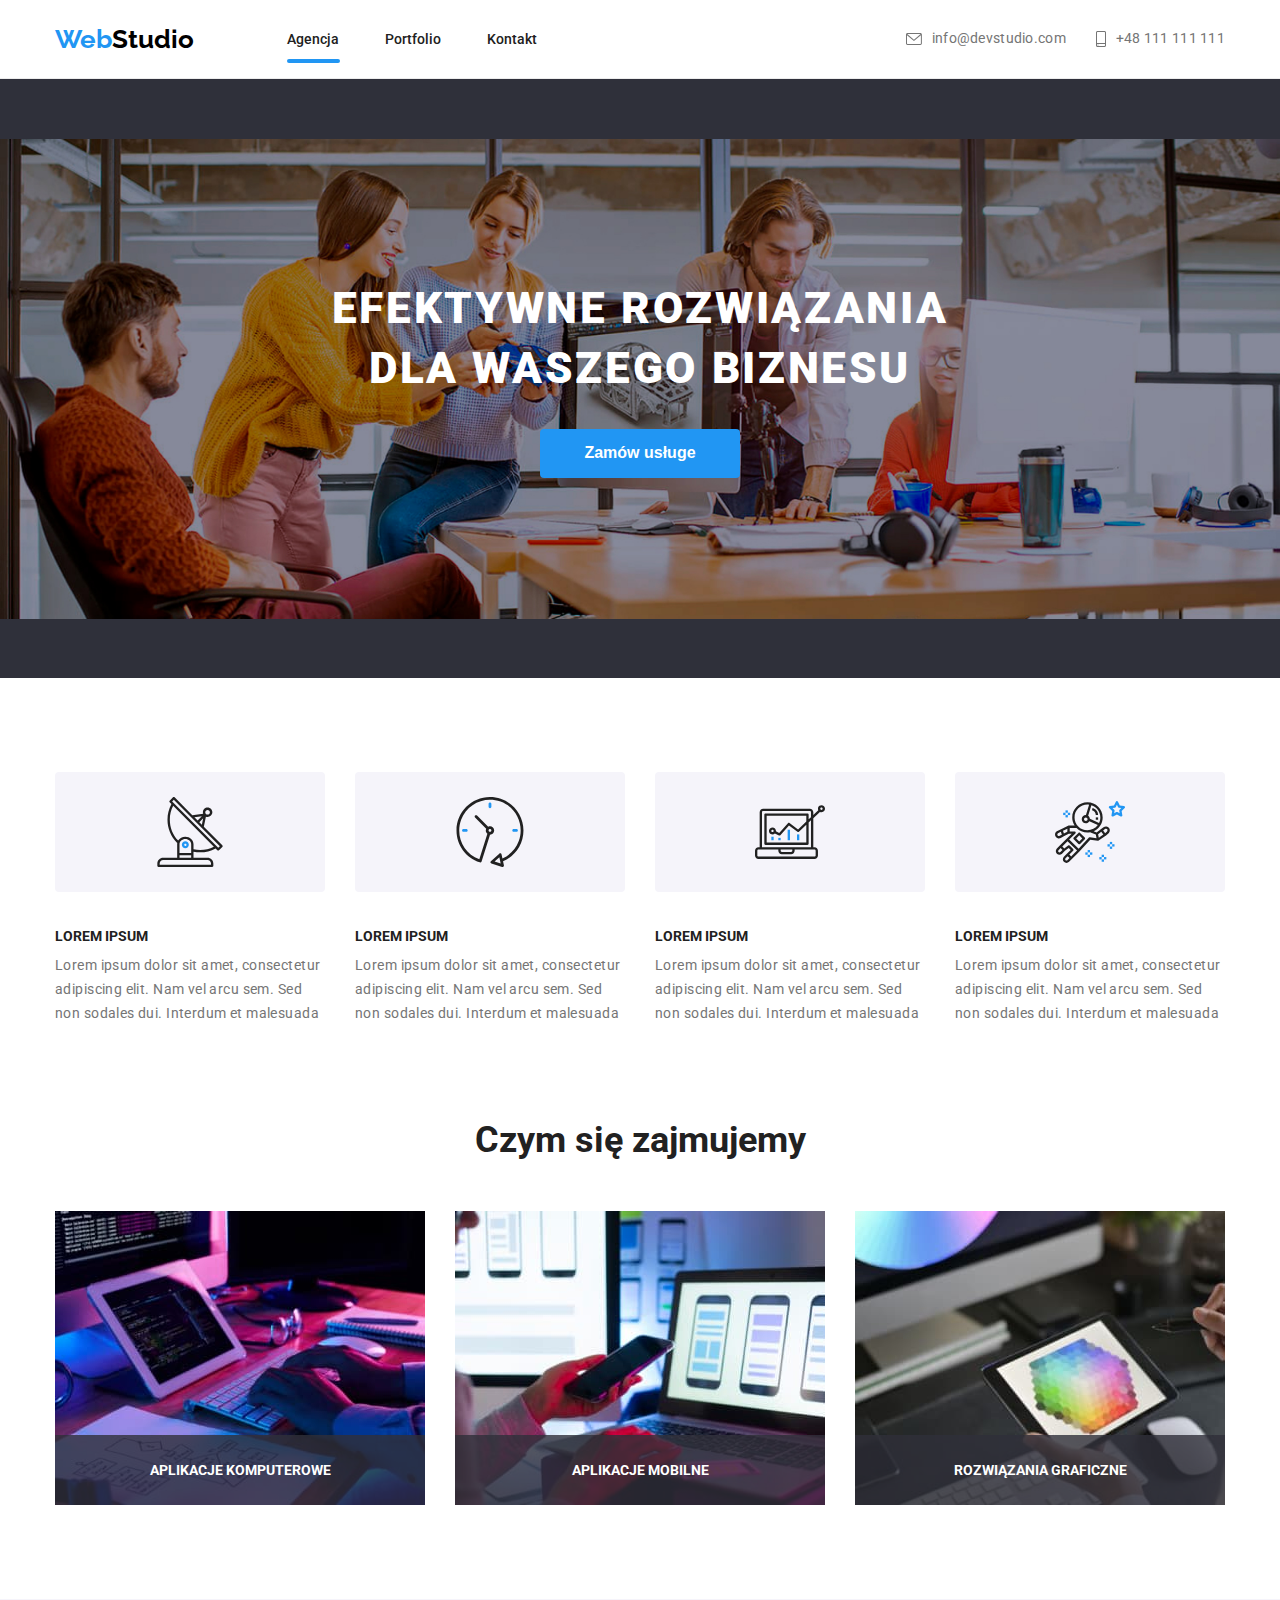
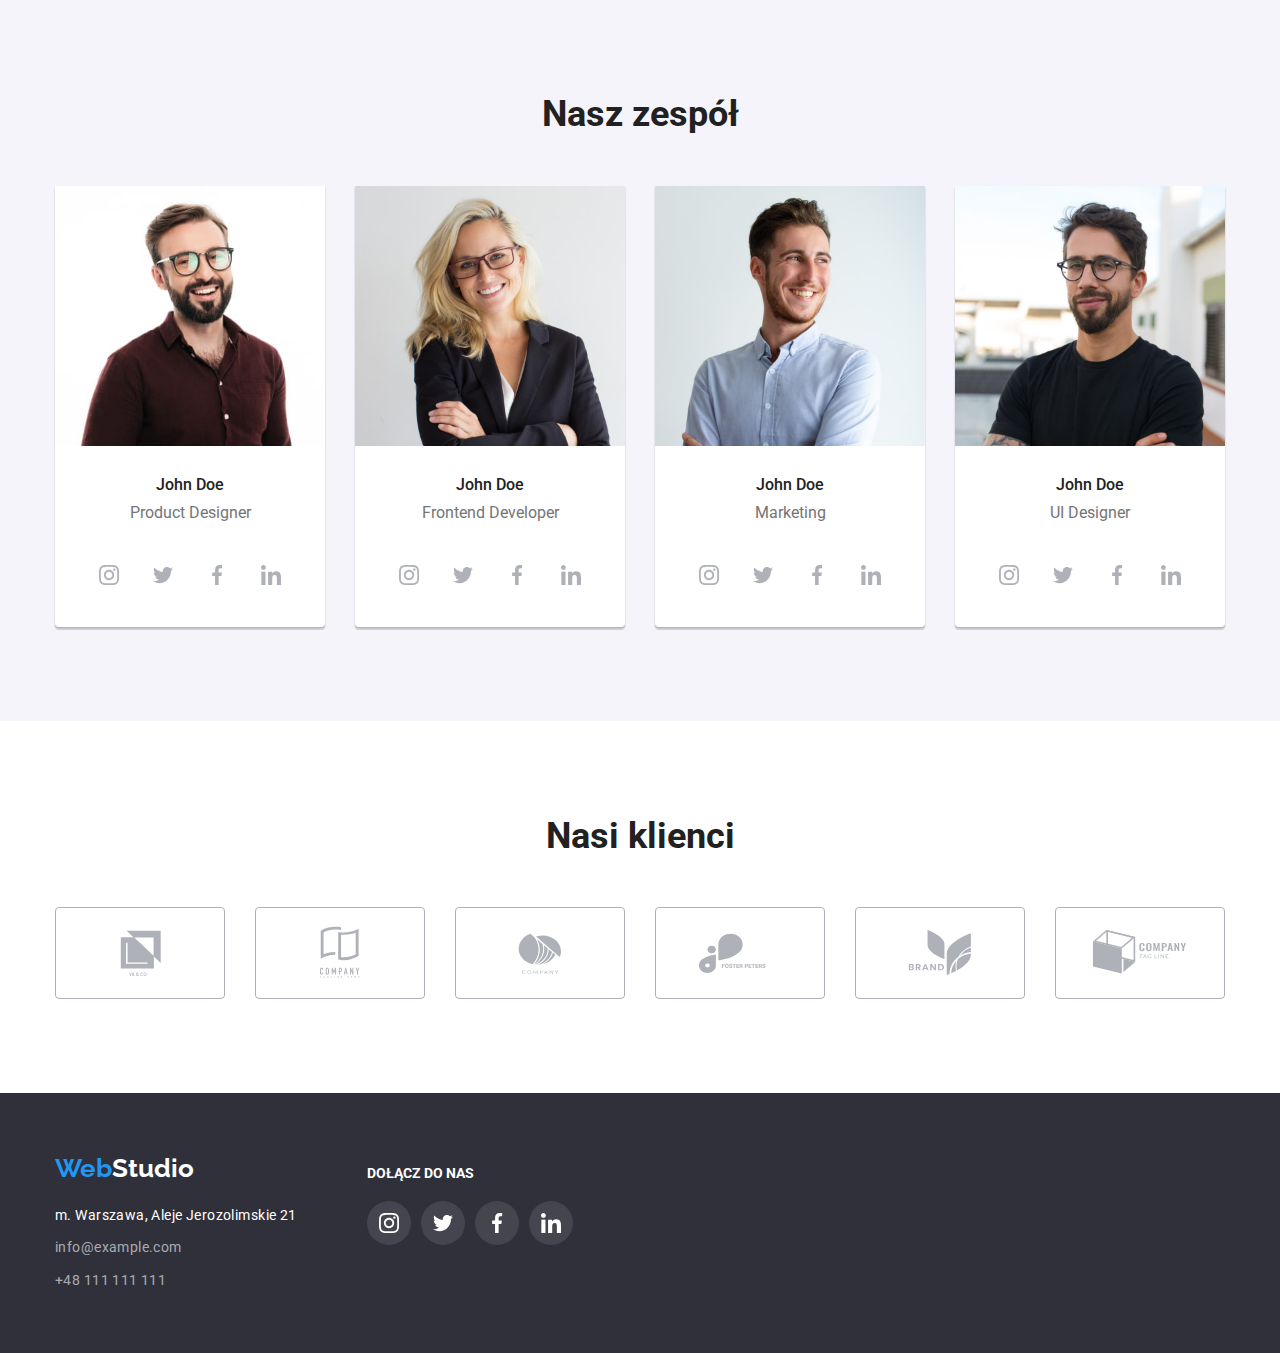
==== commit 66eba2ad: "add modal init" ====
--- a/index.html
+++ b/index.html
@@ -4,7 +4,7 @@
     <meta charset="UTF-8" />
     <meta http-equiv="X-UA-Compatible" content="IE=edge" />
     <meta name="viewport" content="width=device-width, initial-scale=1.0" />
-    <title>hw3- main page</title>
+    <title>hw5- main page</title>
     <link
       rel="stylesheet"
       href="https://cdnjs.cloudflare.com/ajax/libs/modern-normalize/1.1.0/modern-normalize.min.css"
@@ -54,7 +54,19 @@
         <div class="container">
           <div class="main-section">
             <h1 class="main-text">Efektywne rozwiązania dla waszego biznesu</h1>
-            <button class="btn-main" type="button">Zamów usługe</button>
+            <button class="btn-main" data-modal-open type="button">
+              Zamów usługe
+            </button>
+
+            <div class="backdrop is-hidden" data-modal>
+              <div class="modal">
+                <button data-modal-close>
+                  <svg class="icon-close" width="11" height="11">
+                    <use href="./images/icons.svg#icon-Vector"></use>
+                  </svg>
+                </button>
+              </div>
+            </div>
           </div>
         </div>
       </section>
@@ -363,5 +375,6 @@
         </div>
       </div>
     </footer>
+    <script src="./js/modal.js"></script>
   </body>
 </html>
--- a/css/style.css
+++ b/css/style.css
@@ -121,6 +121,49 @@
   border-radius: 4px;
   cursor: pointer;
 }
+.is-hidden {
+  visibility: hidden;
+  opacity: 0;
+  pointer-events: none;
+  transform: translateX(-50%) translateY(-50%) scale(0) rotate(0deg)
+    skew(40deg, 40deg);
+}
+.modal {
+  position: absolute;
+  left: 50%;
+  top: 50%;
+  width: 528px;
+  height: 581px;
+  background-color: var(--btn-lighter);
+  margin: 0;
+  transform: translate(-50%, -50%);
+  transition: transform 2s ease-in;
+  box-shadow: 0px 1px 3px rgba(0, 0, 0, 0.12), 0px 1px 1px rgba(0, 0, 0, 0.14),
+    0px 2px 1px rgba(0, 0, 0, 0.2);
+  border-radius: 4px;
+}
+.icon-close {
+  width: 30px;
+  height: 30px;
+  display: flex;
+  position: absolute;
+  right: 0;
+  top: 0;
+  fill: var(--logo-color);
+  border: 1px solid rgba(0, 0, 0, 0.1);
+  border-radius: 50%;
+  cursor: pointer;
+  margin: 8px;
+  padding: 9px;
+}
+.backdrop {
+  position: fixed;
+  left: 0;
+  right: 0;
+  top: 0;
+  bottom: 0;
+  background-color: rgba(0, 0, 0, 0.2);
+}
 .description-name {
   font-size: 14px;
   color: var(--main-font-color);
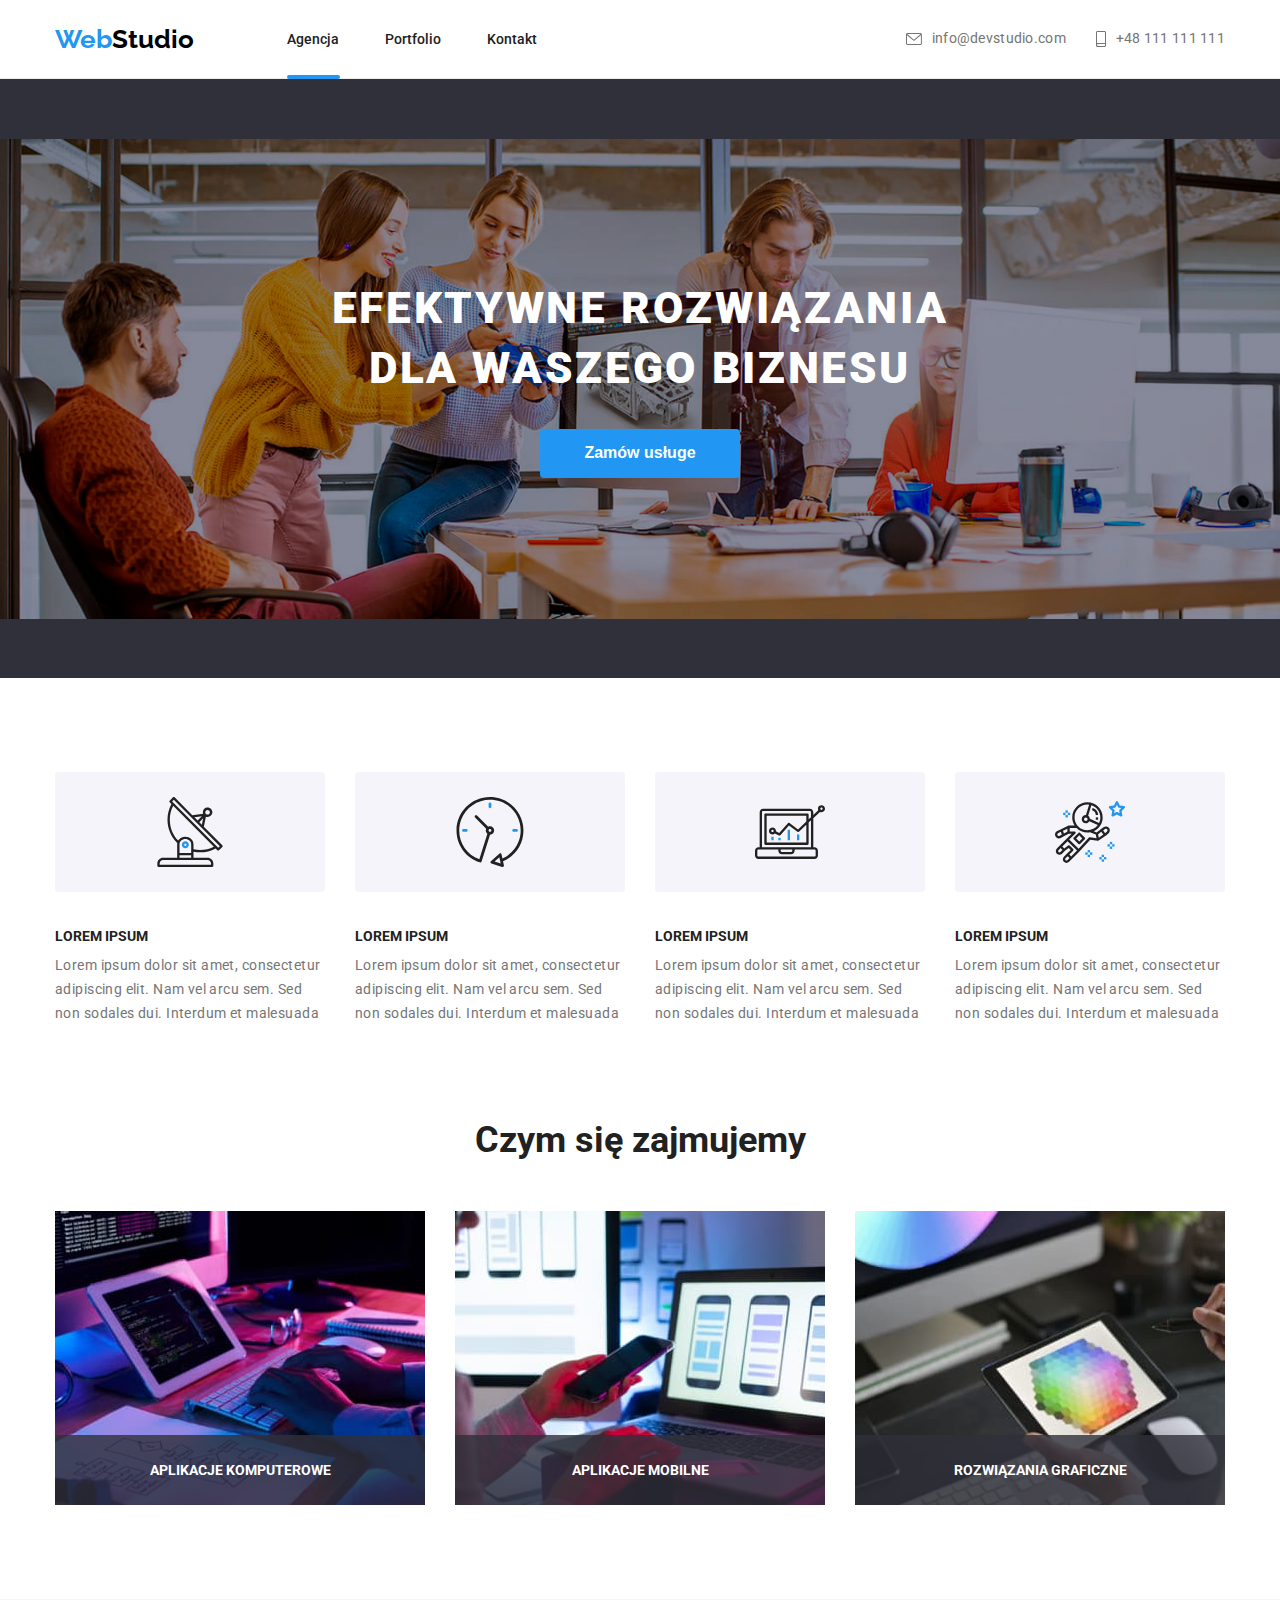
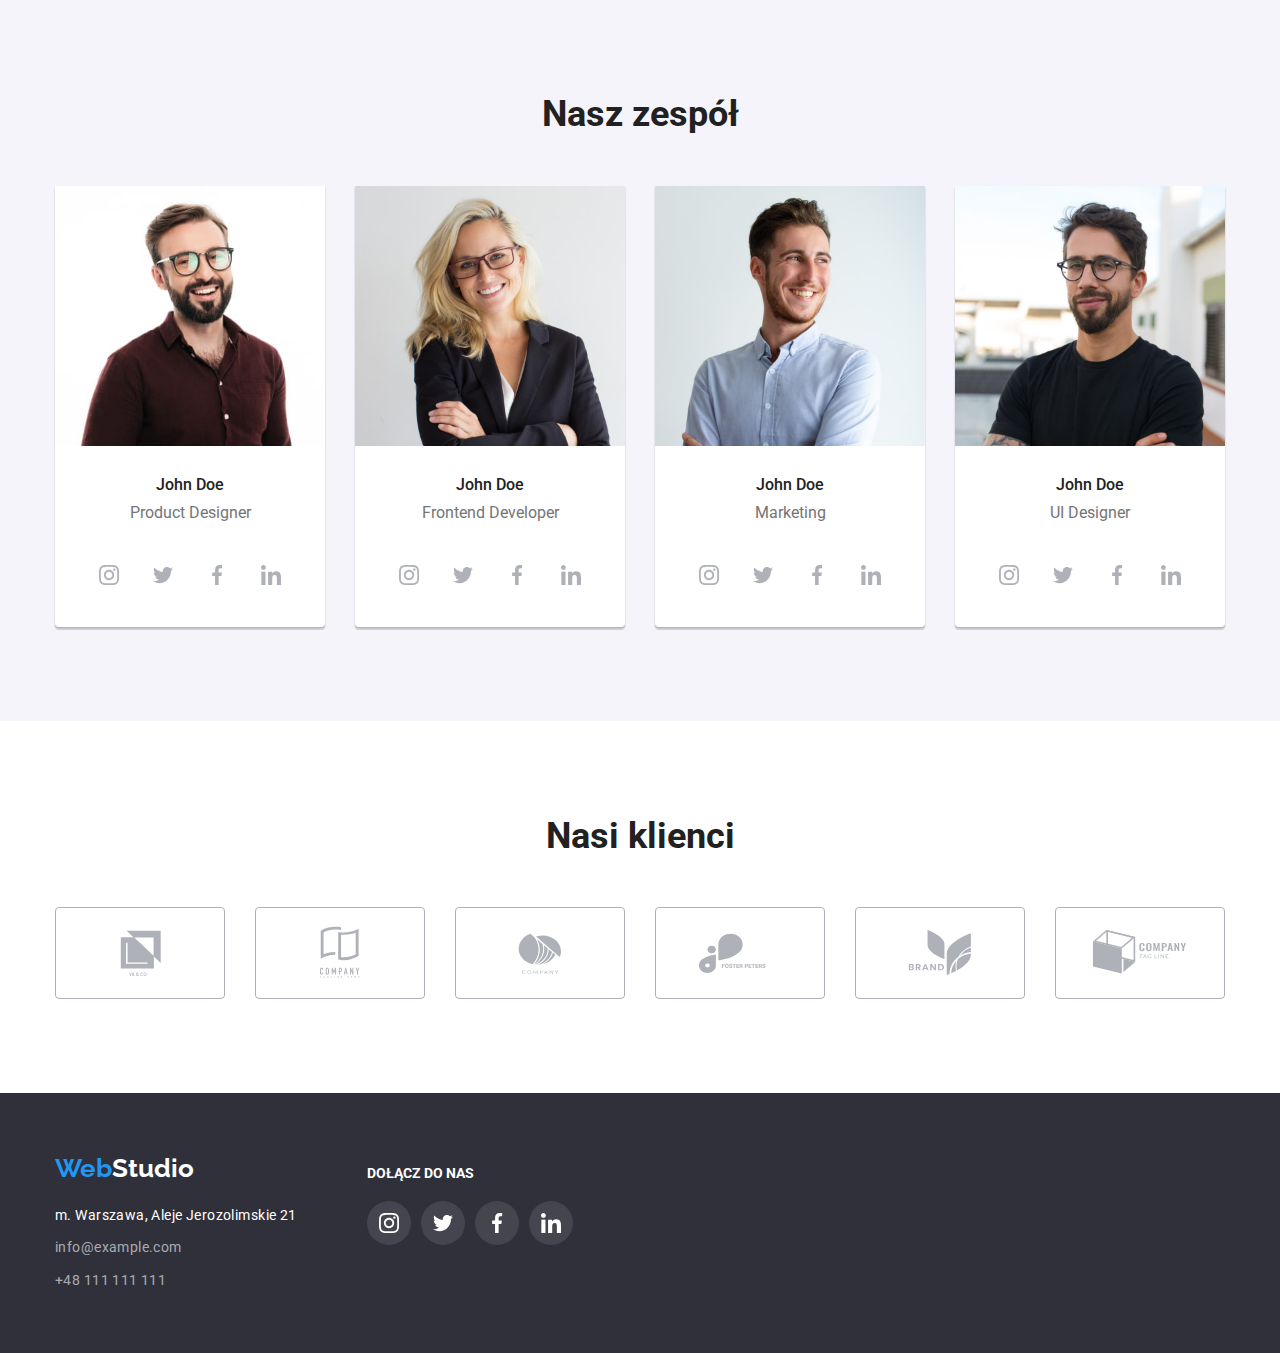
==== commit 8fb18af2: "add changes init" ====
--- a/index.html
+++ b/index.html
@@ -57,7 +57,6 @@
             <button class="btn-main" data-modal-open type="button">
               Zamów usługe
             </button>
-
             <div class="backdrop is-hidden" data-modal>
               <div class="modal">
                 <button data-modal-close>
--- a/css/style.css
+++ b/css/style.css
@@ -37,6 +37,11 @@
   --box-shadow-galery: 0px 1px 1px rgba(0, 0, 0, 0.12),
     0px 4px 4px rgba(0, 0, 0, 0.06), 1px 4px 6px rgba(0, 0, 0, 0.16);
   --img-bacground: rgba(47, 48, 58, 0.8);
+  --backdrop-bg: rgba(0, 0, 0, 0.2);
+  --modal-box-shadow: 0px 1px 3px rgba(0, 0, 0, 0.12),
+    0px 1px 1px rgba(0, 0, 0, 0.14), 0px 2px 1px rgba(0, 0, 0, 0.2);
+  --ic-close-border: rgba(0, 0, 0, 0.1);
+  --card-des-bg: rgba(33, 150, 243, 0.9);
 }
 .logo {
   font-family: "Raleway";
@@ -80,11 +85,11 @@
   display: flex;
   align-items: center;
   gap: 10px;
+  transition: color 250ms cubic-bezier(0.4, 0, 0.2, 1);
 }
 .contact:hover,
 .contact:focus {
   color: var(--lighter-color);
-  transition: color 250ms cubic-bezier(0.4, 0, 0.2, 1);
 }
 .main-text {
   font-weight: 900;
@@ -138,8 +143,7 @@
   margin: 0;
   transform: translate(-50%, -50%);
   transition: transform 2s ease-in;
-  box-shadow: 0px 1px 3px rgba(0, 0, 0, 0.12), 0px 1px 1px rgba(0, 0, 0, 0.14),
-    0px 2px 1px rgba(0, 0, 0, 0.2);
+  box-shadow: var(--modal-box-shadow);
   border-radius: 4px;
 }
 .icon-close {
@@ -150,7 +154,7 @@
   right: 0;
   top: 0;
   fill: var(--logo-color);
-  border: 1px solid rgba(0, 0, 0, 0.1);
+  border: 1px solid var(--ic-close-border);
   border-radius: 50%;
   cursor: pointer;
   margin: 8px;
@@ -162,7 +166,8 @@
   right: 0;
   top: 0;
   bottom: 0;
-  background-color: rgba(0, 0, 0, 0.2);
+  background-color: var(--backdrop-bg);
+  z-index: 10;
 }
 .description-name {
   font-size: 14px;
@@ -273,7 +278,7 @@
   border-radius: 2px;
   background-color: var(--lighter-color);
   display: block;
-  margin-top: 28px;
+  margin-top: 44px;
 }
 .nav-menu {
   list-style: none;
@@ -403,7 +408,7 @@
   right: 0;
   top: 0;
   bottom: 0;
-  background: rgba(33, 150, 243, 0.9);
+  background: var(--card-des-bg);
   color: var(--btn-lighter);
 }
 .img-container {
@@ -587,6 +592,9 @@
 }
 .footer-social-icon {
   fill: var(--btn-lighter);
+  transition-property: fill, background-color, border-radius;
+  transition-duration: 250ms;
+  transition-timing-function: cubic-bezier(0.4, 0, 0.2, 1);
 }
 .footer-social-links {
   display: flex;
